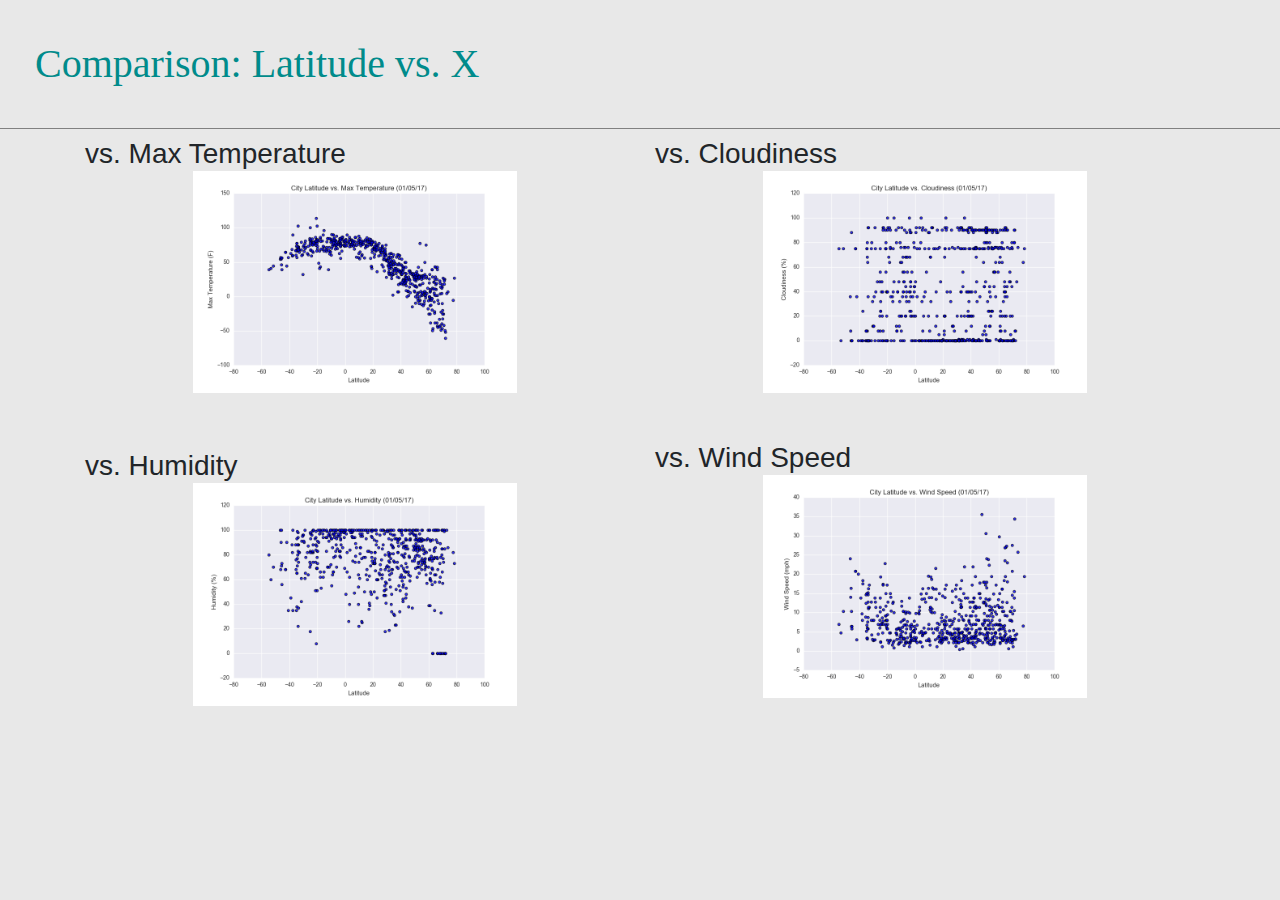
==== WebVisualizations/comparison.html @ f1421423 "Added comparison page with bootstrap grid. Included clickable images." ====
<!DOCTYPE html>
<html lang="en">
<head>
    <meta charset="UTF-8">
    <title>Comparison</title>
    <link rel="stylesheet" href="https://stackpath.bootstrapcdn.com/bootstrap/4.3.1/css/bootstrap.min.css" integrity="sha384-ggOyR0iXCbMQv3Xipma34MD+dH/1fQ784/j6cY/iJTQUOhcWr7x9JvoRxT2MZw1T" crossorigin="anonymous">
    <link rel="stylesheet" href="style.css">
</head>

<body>
    
    <h1>Comparison: Latitude vs. X</h1>

    <div class="container">

        <!-- Row 1 -->
        <div class="row">

            <div class="col-md-6">
                <h3>vs. Max Temperature<a  href="vizTemp.html"><img src=".\Resources\assets\visualizations\Fig1.png"></a></h3>
                <h3></p>vs. Humidity<a href="vizHum.html"><img src=".\Resources\assets\visualizations\Fig2.png"></a></h3>
            </div>

            <div class="col-md-6">
                <h3>vs. Cloudiness<a href="vizCloud.html"></a><img src=".\Resources\assets\visualizations\Fig3.png"></a></h3>
                <h3>vs. Wind Speed<a href="vizWind.html"></a><img src=".\Resources\assets\visualizations\Fig4.png"></a></h3>
            </div>
    
            <script src="https://code.jquery.com/jquery-3.3.1.slim.min.js" integrity="sha384-q8i/X+965DzO0rT7abK41JStQIAqVgRVzpbzo5smXKp4YfRvH+8abtTE1Pi6jizo" crossorigin="anonymous"></script>
            <script src="https://cdnjs.cloudflare.com/ajax/libs/popper.js/1.14.7/umd/popper.min.js" integrity="sha384-UO2eT0CpHqdSJQ6hJty5KVphtPhzWj9WO1clHTMGa3JDZwrnQq4sF86dIHNDz0W1" crossorigin="anonymous"></script>
            <script src="https://stackpath.bootstrapcdn.com/bootstrap/4.3.1/js/bootstrap.min.js" integrity="sha384-JjSmVgyd0p3pXB1rRibZUAYoIIy6OrQ6VrjIEaFf/nJGzIxFDsf4x0xIM+B07jRM" crossorigin="anonymous"></script>
        
        </div>
    </div>
</body>
</html>
---- WebVisualizations/style.css ----
body {
    background-color: #E8E8E8;   
}

#box {
    box-sizing: border-box;
    background-color: white;
    width: fit-content;
    height: fit-content;
}

h1 {
    font-size: 40px;
    font-family: "Times New Roman";
    color: darkcyan;
    padding-top: 40px;
    padding-left: 35px;
    padding-bottom: 40px;
    border-bottom: 1px solid gray;
  }

img {
    display: block;
    margin-left: auto;
    margin-right: auto;
    width: 60%;
    padding-bottom: 40px;
}

p {
      font-size: 30px;
      padding-right: 150px;
      text-align: center;
  }

#a {
    width: 500px;
    padding: 35px;
    float: left;
}

#intro {
    margin-bottom: 175px;
}

.topnav {
    background-color: white;
    padding-left: 10px;
    overflow: hidden;
  }

#lat {
    background-color: darkcyan;
    color: white;
    font-weight: bold;
  }
  
.topnav a {
    float: left;
    color: dimgrey;
    text-align: center;
    padding: 14px 16px;
    font-size: 18px;
  }
  
.topnav a:hover {
    background-color: #ddd;
    color: black;
  }
  
.topnav a.right {
    float: right;
    padding-left: 20px;
  }

.dropdown {
    float: right;
    padding-left: 20px;
}
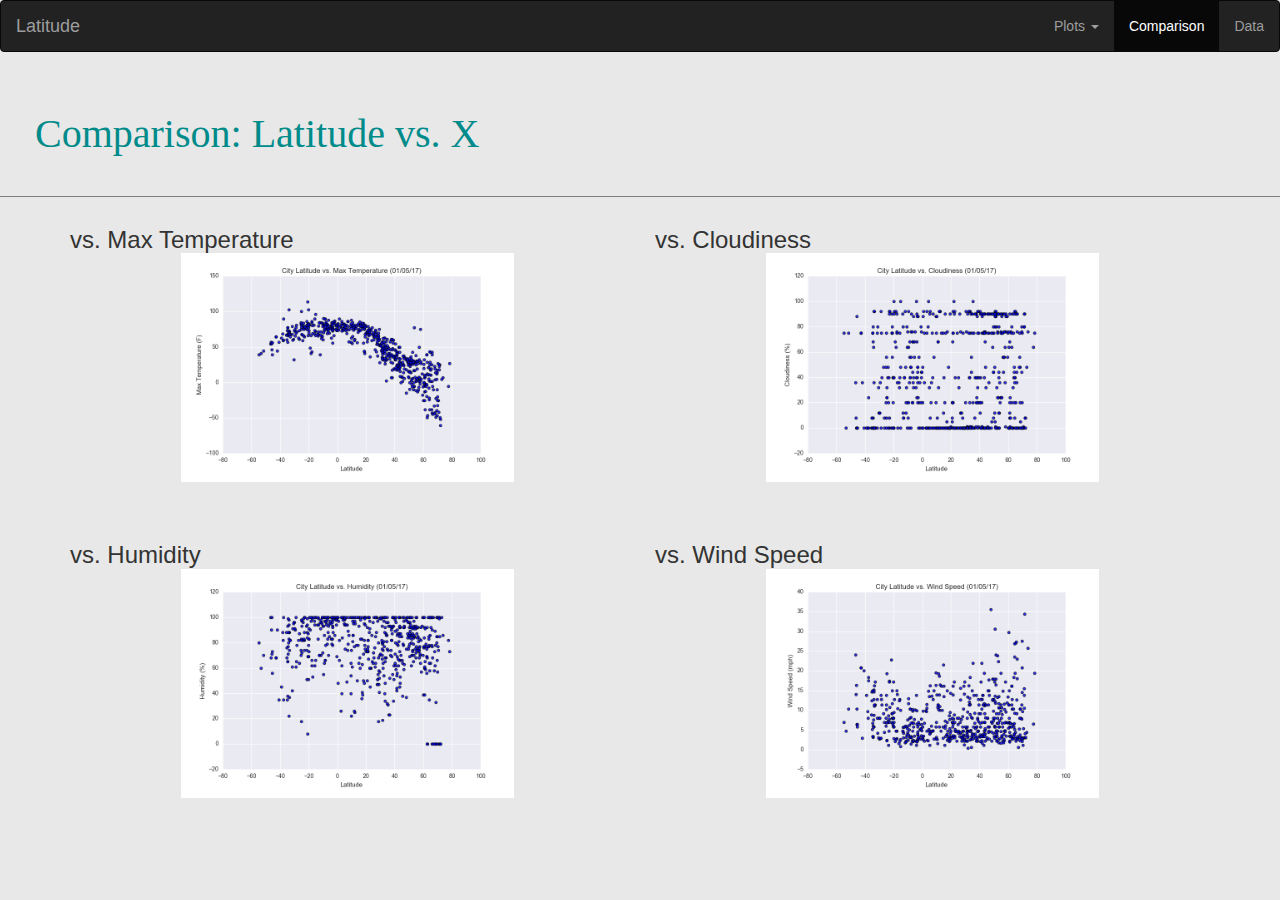
==== commit f1e8dba5: "Got navabar with dropdown to work." ====
--- a/WebVisualizations/comparison.html
+++ b/WebVisualizations/comparison.html
@@ -1,11 +1,36 @@
 <!DOCTYPE html>
 <html lang="en">
 <head>
-    <meta charset="UTF-8">
-    <title>Comparison</title>
-    <link rel="stylesheet" href="https://stackpath.bootstrapcdn.com/bootstrap/4.3.1/css/bootstrap.min.css" integrity="sha384-ggOyR0iXCbMQv3Xipma34MD+dH/1fQ784/j6cY/iJTQUOhcWr7x9JvoRxT2MZw1T" crossorigin="anonymous">
-    <link rel="stylesheet" href="style.css">
+  <meta charset="utf-8" >
+  <meta name="viewport" content="width=device-width, initial-scale=1">
+  <title>Plot Comparison</title>
+  <link rel="stylesheet" href="https://maxcdn.bootstrapcdn.com/bootstrap/3.4.1/css/bootstrap.min.css">
+  <link rel="stylesheet" href="style.css">
+  <script src="https://ajax.googleapis.com/ajax/libs/jquery/3.5.1/jquery.min.js"></script>
+  <script src="https://maxcdn.bootstrapcdn.com/bootstrap/3.4.1/js/bootstrap.min.js"></script>
 </head>
+
+<nav class="navbar navbar-inverse">
+    <div class="container-fluid">
+      <div class="navbar-header">
+        <a class="navbar-brand" href="index.html">Latitude</a>
+      </div>
+      <div class="navbar-right">
+          <ul class="nav navbar-nav">
+              <li class="dropdown"><a class="dropdown-toggle" data-toggle="dropdown" href="#">Plots <span class="caret"></span></a>
+                  <ul class="dropdown-menu">
+                      <li><a href="vizTemp.html">Latitude vs. Max Temperature</a></li>
+                      <li><a href="vizHum.html">Latitude vs. Humidity</a></li>
+                      <li><a href="vizCloud.html">Latitude vs. Cloudiness</a></li>
+                      <li><a href="vizWind.html">Latitude vs. Wind Speed</a></li>
+                  </ul>
+              </li>
+              <li class="active"><a href="comparison.html">Comparison</a></li>
+              <li><a href="dataTable.html">Data</a></li>
+          </ul>
+      </div>
+    </div>
+  </nav>
 
 <body>
     
--- a/WebVisualizations/style.css
+++ b/WebVisualizations/style.css
@@ -43,37 +43,9 @@
     margin-bottom: 175px;
 }
 
-.topnav {
-    background-color: white;
-    padding-left: 10px;
-    overflow: hidden;
-  }
-
 #lat {
+    float: left;
     background-color: darkcyan;
     color: white;
     font-weight: bold;
-  }
-  
-.topnav a {
-    float: left;
-    color: dimgrey;
-    text-align: center;
-    padding: 14px 16px;
-    font-size: 18px;
-  }
-  
-.topnav a:hover {
-    background-color: #ddd;
-    color: black;
-  }
-  
-.topnav a.right {
-    float: right;
-    padding-left: 20px;
-  }
-
-.dropdown {
-    float: right;
-    padding-left: 20px;
-}+  }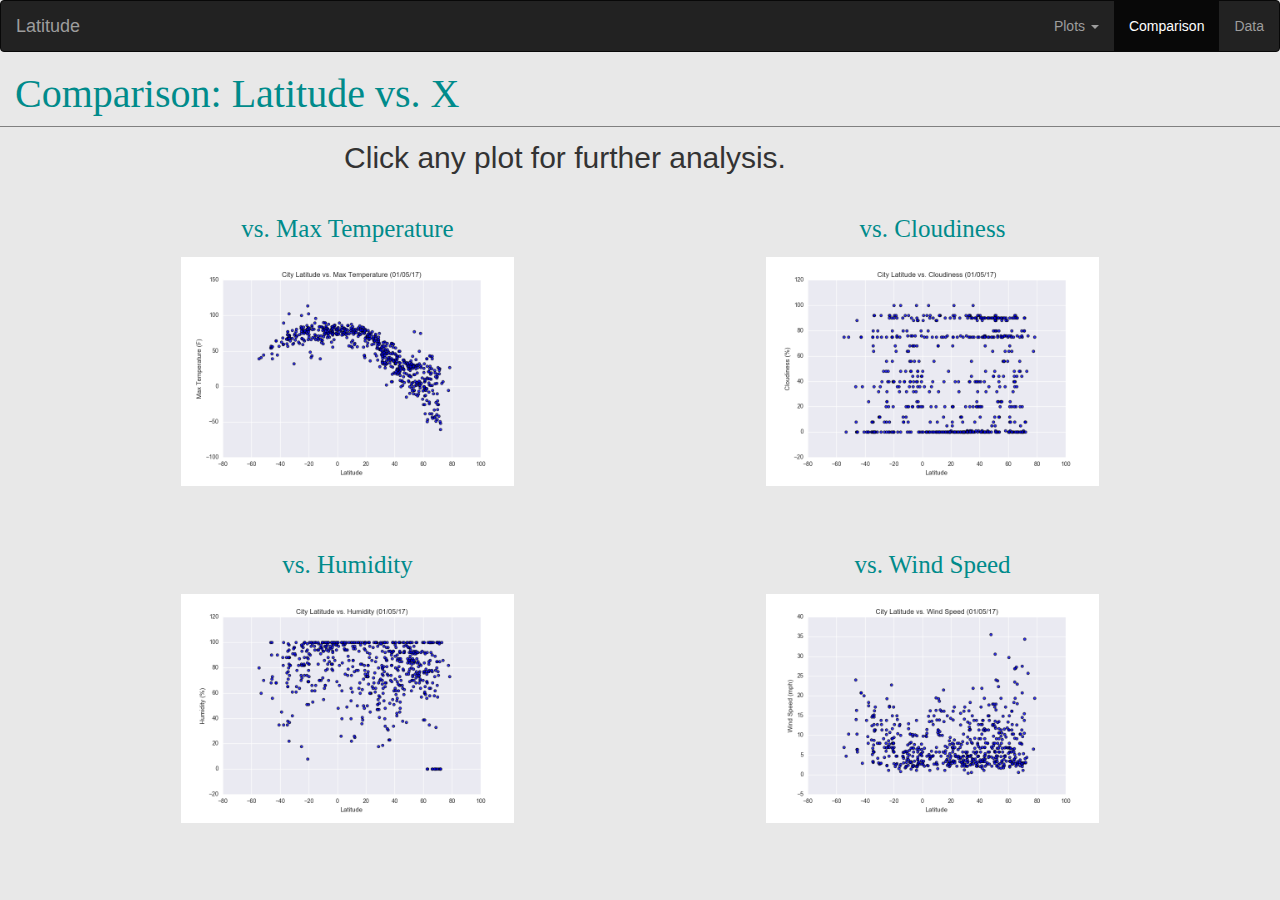
==== commit e3451a8b: "Added CSS to center HTML table. Cleaned up h1 and h3 elements." ====
--- a/WebVisualizations/comparison.html
+++ b/WebVisualizations/comparison.html
@@ -35,27 +35,34 @@
 <body>
     
     <h1>Comparison: Latitude vs. X</h1>
-
+        <p>Click any plot for further analysis.</p>
     <div class="container">
 
-        <!-- Row 1 -->
         <div class="row">
 
             <div class="col-md-6">
-                <h3>vs. Max Temperature<a  href="vizTemp.html"><img src=".\Resources\assets\visualizations\Fig1.png"></a></h3>
-                <h3></p>vs. Humidity<a href="vizHum.html"><img src=".\Resources\assets\visualizations\Fig2.png"></a></h3>
+                
+                <h3>vs. Max Temperature</h3>
+                    <a  href="vizTemp.html"><img src=".\Resources\assets\visualizations\Fig1.png"></a>
+
+                <h3>vs. Humidity</h3>
+                    <a href="vizHum.html"><img src=".\Resources\assets\visualizations\Fig2.png"></a>
+
             </div>
 
             <div class="col-md-6">
-                <h3>vs. Cloudiness<a href="vizCloud.html"></a><img src=".\Resources\assets\visualizations\Fig3.png"></a></h3>
-                <h3>vs. Wind Speed<a href="vizWind.html"></a><img src=".\Resources\assets\visualizations\Fig4.png"></a></h3>
+                
+                <h3>vs. Cloudiness</h3>
+                    <a href="vizCloud.html"></a><img src=".\Resources\assets\visualizations\Fig3.png"></a>
+
+                <h3>vs. Wind Speed</h3>
+                    <a href="vizWind.html"></a><img src=".\Resources\assets\visualizations\Fig4.png"></a>
+
             </div>
-    
-            <script src="https://code.jquery.com/jquery-3.3.1.slim.min.js" integrity="sha384-q8i/X+965DzO0rT7abK41JStQIAqVgRVzpbzo5smXKp4YfRvH+8abtTE1Pi6jizo" crossorigin="anonymous"></script>
-            <script src="https://cdnjs.cloudflare.com/ajax/libs/popper.js/1.14.7/umd/popper.min.js" integrity="sha384-UO2eT0CpHqdSJQ6hJty5KVphtPhzWj9WO1clHTMGa3JDZwrnQq4sF86dIHNDz0W1" crossorigin="anonymous"></script>
-            <script src="https://stackpath.bootstrapcdn.com/bootstrap/4.3.1/js/bootstrap.min.js" integrity="sha384-JjSmVgyd0p3pXB1rRibZUAYoIIy6OrQ6VrjIEaFf/nJGzIxFDsf4x0xIM+B07jRM" crossorigin="anonymous"></script>
-        
+            
         </div>
+
     </div>
+
 </body>
 </html>--- a/WebVisualizations/style.css
+++ b/WebVisualizations/style.css
@@ -1,23 +1,23 @@
 body {
-    background-color: #E8E8E8;   
-}
-
-#box {
-    box-sizing: border-box;
-    background-color: white;
-    width: fit-content;
-    height: fit-content;
+    background-color: #E8E8E8;
 }
 
 h1 {
     font-size: 40px;
     font-family: "Times New Roman";
     color: darkcyan;
-    padding-top: 40px;
-    padding-left: 35px;
-    padding-bottom: 40px;
+    padding-left: 15px;
+    padding-bottom: 10px;
     border-bottom: 1px solid gray;
   }
+
+h3 {
+    text-align: center;
+    font-size: 25px;
+    font-family: "Times New Roman";
+    color: darkcyan;
+    padding: 5px;
+}
 
 img {
     display: block;
@@ -33,19 +33,18 @@
       text-align: center;
   }
 
-#a {
-    width: 500px;
-    padding: 35px;
-    float: left;
-}
-
-#intro {
-    margin-bottom: 175px;
-}
-
 #lat {
     float: left;
     background-color: darkcyan;
     color: white;
     font-weight: bold;
-  }+  }
+
+table {
+    width: 96%;
+    margin: 2%;
+}
+
+@media screen and (max-width: 600px) {
+    .navbar {}
+}